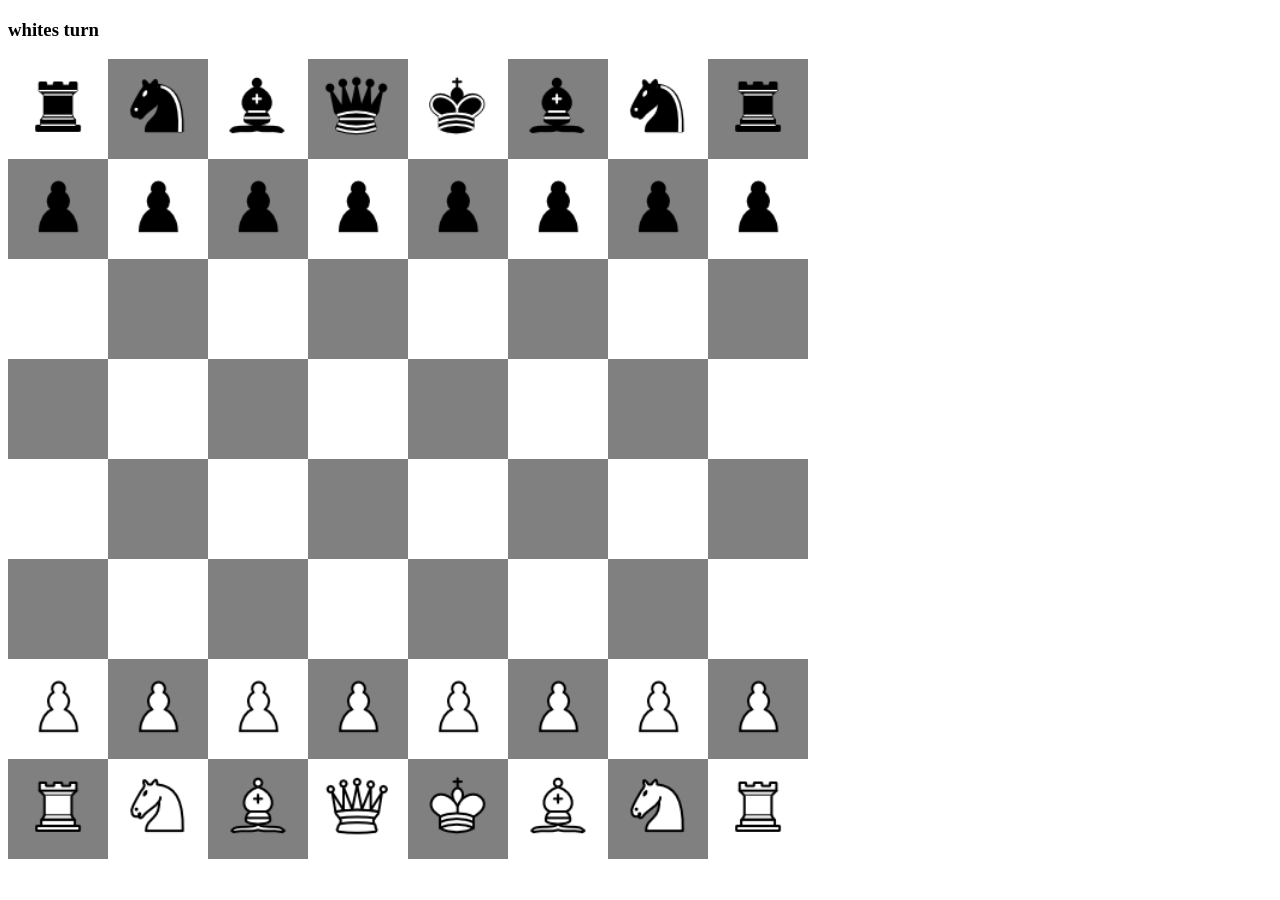
==== index.html @ 45703e78 "." ====
<!DOCTYPE html>
<html lang="en">
<head>
    <meta charset="UTF-8">
    <meta name="viewport" content="width=device-width, initiate=1.0">
    <title>Chess</title>
    
    <link rel="stylesheet" href="./chess_board_style.css">

</head>
<body>
    <h3 id="h"></h3>
    <div class="chess-table">
        <ul id="a">
            <div class="chess-div" id="row-1">
                <li class="tile B-Rook W-t" id="1-1">B-Rook</li>
                <li class="tile B-Knight B-t" id="1-2">B-Night</li>
                <li class="tile B-Bishop W-t" id="1-3">B-Bishop</li>
                <li class="tile B-Queen B-t" id="1-4">B-Queen</li>
                <li class="tile B-King W-t" id="1-5">B-King</li>
                <li class="tile B-Bishop B-t" id="1-6">B-Bishop</li>
                <li class="tile B-Knight W-t" id="1-7">B-Night</li>
                <li class="tile B-Rook B-t" id="1-8">B-Rook</li>
            </div>
            <div class="chess-div" id="row-2">
                <li class="tile B-Pawn B-t" id="2-1">B-Pawn</li>
                <li class="tile B-Pawn W-t" id="2-2">B-Pawn</li>
                <li class="tile B-Pawn B-t" id="2-3">B-Pawn</li>
                <li class="tile B-Pawn W-t" id="2-4">B-Pawn</li>
                <li class="tile B-Pawn B-t" id="2-5">B-Pawn</li>
                <li class="tile B-Pawn W-t" id="2-6">B-Pawn</li>
                <li class="tile B-Pawn B-t" id="2-7">B-Pawn</li>
                <li class="tile B-Pawn W-t" id="2-8">B-Pawn</li>
            </div>


            <div class="chess-div" id="row-3">
                <li class="tile W-t" id="3-1"></li>
                <li class="tile B-t" id="3-2"></li>
                <li class="tile W-t" id="3-3"></li>
                <li class="tile B-t" id="3-4"></li>
                <li class="tile W-t" id="3-5"></li>
                <li class="tile B-t" id="3-6"></li>
                <li class="tile W-t" id="3-7"></li>
                <li class="tile B-t" id="3-8"></li>
            </div>
            <div class="chess-div" id="row-4">
                <li class="tile B-t" id="4-1"></li>
                <li class="tile W-t" id="4-2"></li>
                <li class="tile B-t" id="4-3"></li>
                <li class="tile W-t" id="4-4"></li>
                <li class="tile B-t" id="4-5"></li>
                <li class="tile W-t" id="4-6"></li>
                <li class="tile B-t" id="4-7"></li>
                <li class="tile W-t" id="4-8"></li>
            </div>
            <div class="chess-div" id="row-5">
                <li class="tile W-t" id="5-1"></li>
                <li class="tile B-t" id="5-2"></li>
                <li class="tile W-t" id="5-3"></li>
                <li class="tile B-t" id="5-4"></li>
                <li class="tile W-t" id="5-5"></li>
                <li class="tile B-t" id="5-6"></li>
                <li class="tile W-t" id="5-7"></li>
                <li class="tile B-t" id="5-8"></li>
            </div>
            <div class="chess-div" id="row-6">
                <li class="tile B-t" id="6-1"></li>
                <li class="tile W-t" id="6-2"></li>
                <li class="tile B-t" id="6-3"></li>
                <li class="tile W-t" id="6-4"></li>
                <li class="tile B-t" id="6-5"></li>
                <li class="tile W-t" id="6-6"></li>
                <li class="tile B-t" id="6-7"></li>
                <li class="tile W-t" id="6-8"></li>
            </div>

            <div class="chess-div" id="row-7">
                <li class="tile W-Pawn W-t" id="7-1">W-Pawn</li>
                <li class="tile W-Pawn B-t" id="7-2">W-Pawn</li>
                <li class="tile W-Pawn W-t" id="7-3">W-Pawn</li>
                <li class="tile W-Pawn B-t" id="7-4">W-Pawn</li>
                <li class="tile W-Pawn W-t" id="7-5">W-Pawn</li>
                <li class="tile W-Pawn B-t" id="7-6">W-Pawn</li>
                <li class="tile W-Pawn W-t" id="7-7">W-Pawn</li>
                <li class="tile W-Pawn B-t" id="7-8">W-Pawn</li>
            </div>
            <div class="chess-div" id="row-8">
                <li class="tile W-Rook B-t" id="8-1">W-Rook</li>
                <li class="tile W-Knight W-t" id="8-2">W-Night</li>
                <li class="tile W-Bishop B-t" id="8-3">W-Bishop</li>
                <li class="tile W-Queen W-t" id="8-4">W-Queen</li>
                <li class="tile W-King B-t" id="8-5">W-King</li>
                <li class="tile W-Bishop W-t" id="8-6">W-Bishop</li>
                <li class="tile W-Knight B-t" id="8-7">W-Night</li>
                <li class="tile W-Rook W-t" id="8-8">W-Rook</li>
            </div>  
        </ul>
    </div>
    <script src="script.js"></script>
    <script src="AI.js"></script>
</body>
</html>
---- chess_board_style.css ----
/*
Chess board
*/
.chess-table > ul{
    width: 800px;
    height: 800px;
    padding: 0px;

    list-style-type: none;

    display: grid;
    grid-template-columns: auto;
}

.chess-div{
    font-size: 0px;

    display: grid;
    grid-template-columns: auto auto auto auto auto auto auto auto;
}


.pic{
    position: absolute;
    padding: 15px 0px 0px 17px;
    scale: 1.2;
}
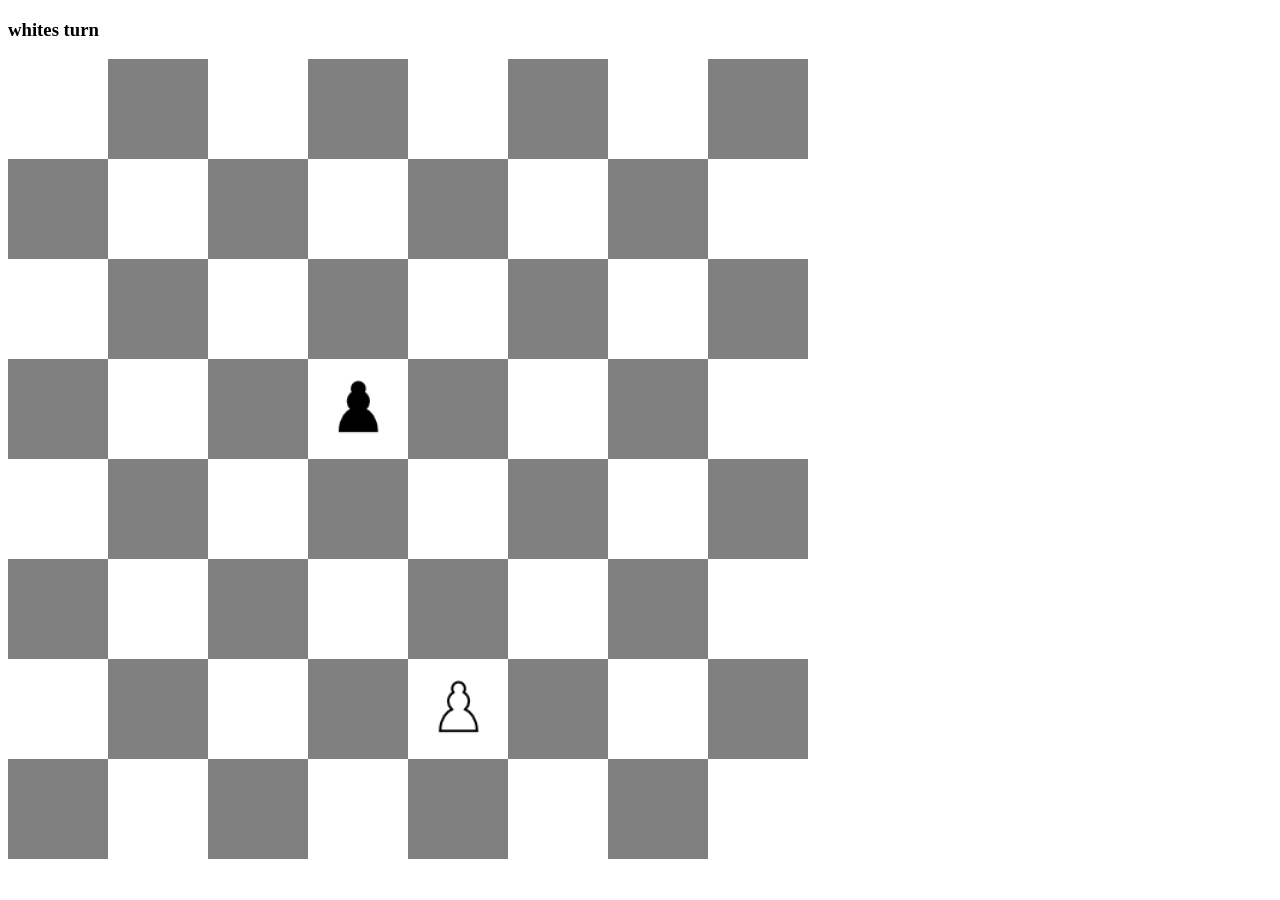
==== commit 4d92679a: "Trying to fix minimax" ====
--- a/index.html
+++ b/index.html
@@ -13,24 +13,24 @@
     <div class="chess-table">
         <ul id="a">
             <div class="chess-div" id="row-1">
-                <li class="tile B-Rook W-t" id="1-1">B-Rook</li>
-                <li class="tile B-Knight B-t" id="1-2">B-Night</li>
-                <li class="tile B-Bishop W-t" id="1-3">B-Bishop</li>
-                <li class="tile B-Queen B-t" id="1-4">B-Queen</li>
-                <li class="tile B-King W-t" id="1-5">B-King</li>
-                <li class="tile B-Bishop B-t" id="1-6">B-Bishop</li>
-                <li class="tile B-Knight W-t" id="1-7">B-Night</li>
-                <li class="tile B-Rook B-t" id="1-8">B-Rook</li>
+                <li class="tile B-Rook W-t" id="1-1"></li>
+                <li class="tile B-Knight B-t" id="1-2"></li>
+                <li class="tile B-Bishop W-t" id="1-3"></li>
+                <li class="tile B-Queen B-t" id="1-4"></li>
+                <li class="tile B-King W-t" id="1-5"></li>
+                <li class="tile B-Bishop B-t" id="1-6"></li>
+                <li class="tile B-Knight W-t" id="1-7"></li>
+                <li class="tile B-Rook B-t" id="1-8"></li>
             </div>
             <div class="chess-div" id="row-2">
-                <li class="tile B-Pawn B-t" id="2-1">B-Pawn</li>
-                <li class="tile B-Pawn W-t" id="2-2">B-Pawn</li>
-                <li class="tile B-Pawn B-t" id="2-3">B-Pawn</li>
-                <li class="tile B-Pawn W-t" id="2-4">B-Pawn</li>
-                <li class="tile B-Pawn B-t" id="2-5">B-Pawn</li>
-                <li class="tile B-Pawn W-t" id="2-6">B-Pawn</li>
-                <li class="tile B-Pawn B-t" id="2-7">B-Pawn</li>
-                <li class="tile B-Pawn W-t" id="2-8">B-Pawn</li>
+                <li class="tile B-Pawn B-t" id="2-1"></li>
+                <li class="tile B-Pawn W-t" id="2-2"></li>
+                <li class="tile B-Pawn B-t" id="2-3"></li>
+                <li class="tile B-Pawn W-t" id="2-4"></li>
+                <li class="tile B-Pawn B-t" id="2-5"></li>
+                <li class="tile B-Pawn W-t" id="2-6"></li>
+                <li class="tile B-Pawn B-t" id="2-7"></li>
+                <li class="tile B-Pawn W-t" id="2-8"></li>
             </div>
 
 
@@ -48,7 +48,7 @@
                 <li class="tile B-t" id="4-1"></li>
                 <li class="tile W-t" id="4-2"></li>
                 <li class="tile B-t" id="4-3"></li>
-                <li class="tile W-t" id="4-4"></li>
+                <li class="tile W-t" id="4-4">B-Pawn</li>
                 <li class="tile B-t" id="4-5"></li>
                 <li class="tile W-t" id="4-6"></li>
                 <li class="tile B-t" id="4-7"></li>
@@ -76,24 +76,24 @@
             </div>
 
             <div class="chess-div" id="row-7">
-                <li class="tile W-Pawn W-t" id="7-1">W-Pawn</li>
-                <li class="tile W-Pawn B-t" id="7-2">W-Pawn</li>
-                <li class="tile W-Pawn W-t" id="7-3">W-Pawn</li>
-                <li class="tile W-Pawn B-t" id="7-4">W-Pawn</li>
+                <li class="tile W-Pawn W-t" id="7-1"></li>
+                <li class="tile W-Pawn B-t" id="7-2"></li>
+                <li class="tile W-Pawn W-t" id="7-3"></li>
+                <li class="tile W-Pawn B-t" id="7-4"></li>
                 <li class="tile W-Pawn W-t" id="7-5">W-Pawn</li>
-                <li class="tile W-Pawn B-t" id="7-6">W-Pawn</li>
-                <li class="tile W-Pawn W-t" id="7-7">W-Pawn</li>
-                <li class="tile W-Pawn B-t" id="7-8">W-Pawn</li>
+                <li class="tile W-Pawn B-t" id="7-6"></li>
+                <li class="tile W-Pawn W-t" id="7-7"></li>
+                <li class="tile W-Pawn B-t" id="7-8"></li>
             </div>
             <div class="chess-div" id="row-8">
-                <li class="tile W-Rook B-t" id="8-1">W-Rook</li>
-                <li class="tile W-Knight W-t" id="8-2">W-Night</li>
-                <li class="tile W-Bishop B-t" id="8-3">W-Bishop</li>
-                <li class="tile W-Queen W-t" id="8-4">W-Queen</li>
-                <li class="tile W-King B-t" id="8-5">W-King</li>
-                <li class="tile W-Bishop W-t" id="8-6">W-Bishop</li>
-                <li class="tile W-Knight B-t" id="8-7">W-Night</li>
-                <li class="tile W-Rook W-t" id="8-8">W-Rook</li>
+                <li class="tile W-Rook B-t" id="8-1"></li>
+                <li class="tile W-Knight W-t" id="8-2"></li>
+                <li class="tile W-Bishop B-t" id="8-3"></li>
+                <li class="tile W-Queen W-t" id="8-4"></li>
+                <li class="tile W-King B-t" id="8-5"></li>
+                <li class="tile W-Bishop W-t" id="8-6"></li>
+                <li class="tile W-Knight B-t" id="8-7"></li>
+                <li class="tile W-Rook W-t" id="8-8"></li>
             </div>  
         </ul>
     </div>
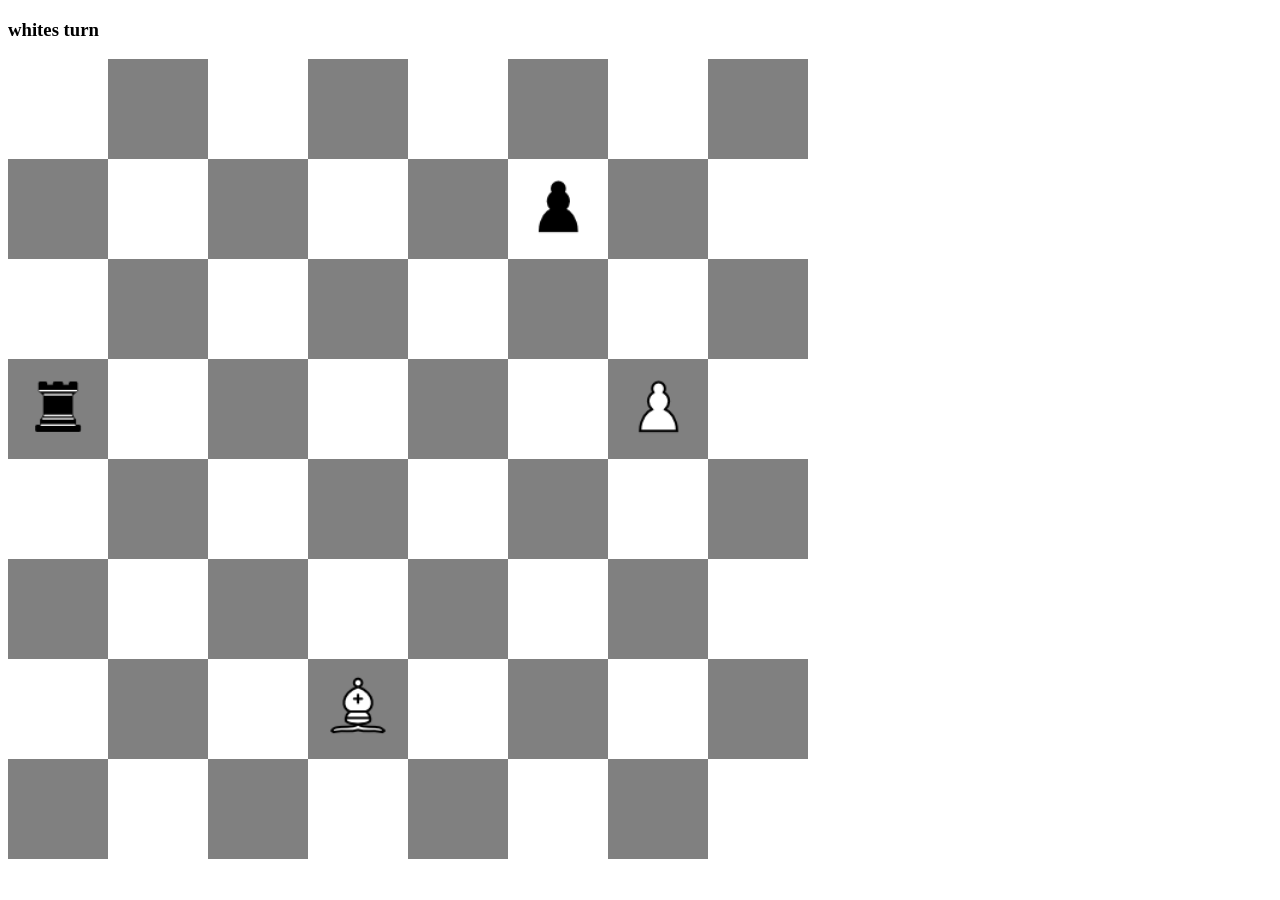
==== commit ade38f11: "Working on ply 3 logic" ====
--- a/index.html
+++ b/index.html
@@ -28,7 +28,7 @@
                 <li class="tile B-Pawn B-t" id="2-3"></li>
                 <li class="tile B-Pawn W-t" id="2-4"></li>
                 <li class="tile B-Pawn B-t" id="2-5"></li>
-                <li class="tile B-Pawn W-t" id="2-6"></li>
+                <li class="tile B-Pawn W-t" id="2-6">B-Pawn</li>
                 <li class="tile B-Pawn B-t" id="2-7"></li>
                 <li class="tile B-Pawn W-t" id="2-8"></li>
             </div>
@@ -45,13 +45,13 @@
                 <li class="tile B-t" id="3-8"></li>
             </div>
             <div class="chess-div" id="row-4">
-                <li class="tile B-t" id="4-1"></li>
+                <li class="tile B-t" id="4-1">B-Rook</li>
                 <li class="tile W-t" id="4-2"></li>
                 <li class="tile B-t" id="4-3"></li>
-                <li class="tile W-t" id="4-4">B-Pawn</li>
+                <li class="tile W-t" id="4-4"></li>
                 <li class="tile B-t" id="4-5"></li>
                 <li class="tile W-t" id="4-6"></li>
-                <li class="tile B-t" id="4-7"></li>
+                <li class="tile B-t" id="4-7">W-Pawn</li>
                 <li class="tile W-t" id="4-8"></li>
             </div>
             <div class="chess-div" id="row-5">
@@ -79,8 +79,8 @@
                 <li class="tile W-Pawn W-t" id="7-1"></li>
                 <li class="tile W-Pawn B-t" id="7-2"></li>
                 <li class="tile W-Pawn W-t" id="7-3"></li>
-                <li class="tile W-Pawn B-t" id="7-4"></li>
-                <li class="tile W-Pawn W-t" id="7-5">W-Pawn</li>
+                <li class="tile W-Pawn B-t" id="7-4">W-Bishop</li>
+                <li class="tile W-Pawn W-t" id="7-5"></li>
                 <li class="tile W-Pawn B-t" id="7-6"></li>
                 <li class="tile W-Pawn W-t" id="7-7"></li>
                 <li class="tile W-Pawn B-t" id="7-8"></li>
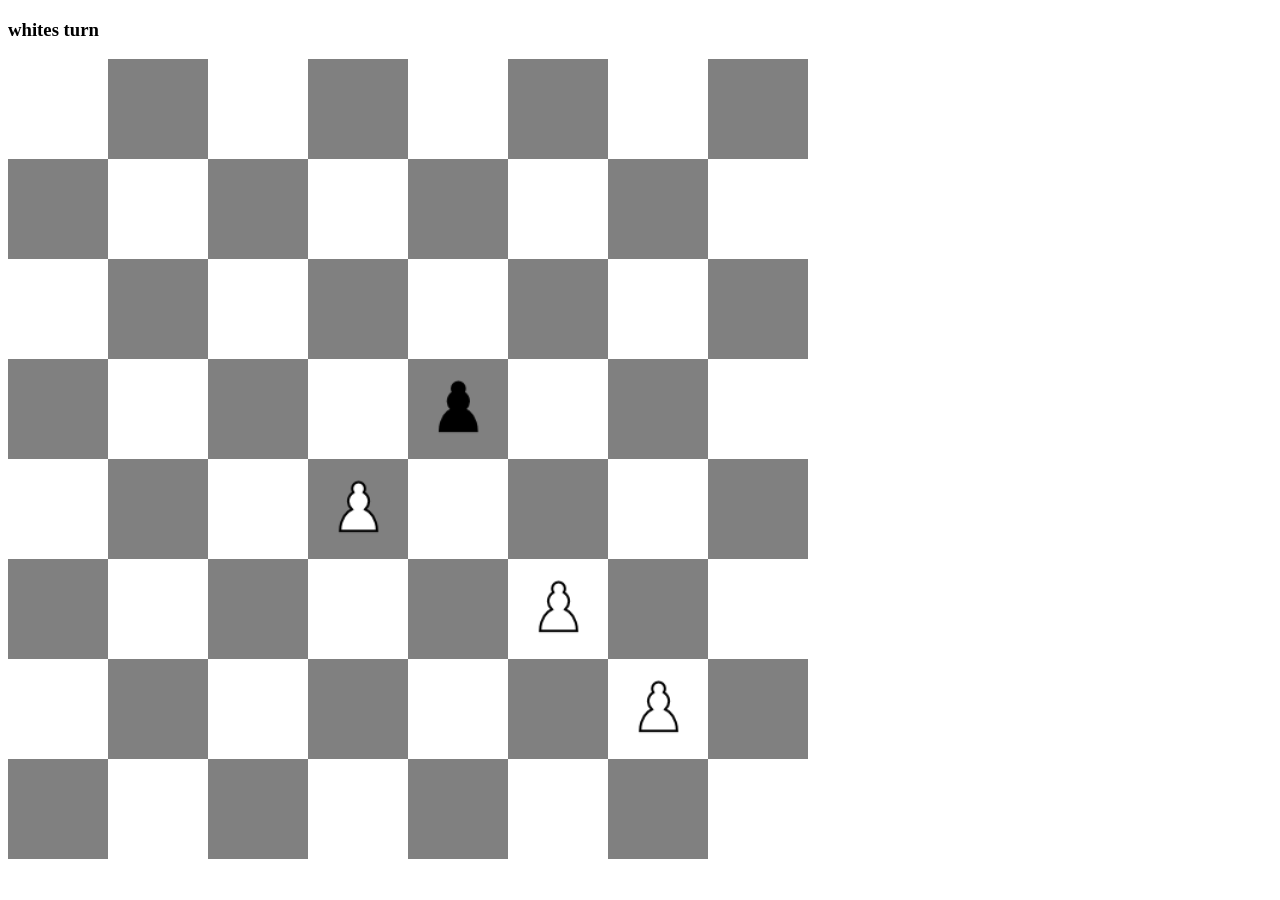
==== commit abb1ccf8: "Minimax ply -3 is not working Throws an error if cant make 3 - ply move" ====
--- a/index.html
+++ b/index.html
@@ -28,7 +28,7 @@
                 <li class="tile B-Pawn B-t" id="2-3"></li>
                 <li class="tile B-Pawn W-t" id="2-4"></li>
                 <li class="tile B-Pawn B-t" id="2-5"></li>
-                <li class="tile B-Pawn W-t" id="2-6">B-Pawn</li>
+                <li class="tile B-Pawn W-t" id="2-6"></li>
                 <li class="tile B-Pawn B-t" id="2-7"></li>
                 <li class="tile B-Pawn W-t" id="2-8"></li>
             </div>
@@ -45,20 +45,20 @@
                 <li class="tile B-t" id="3-8"></li>
             </div>
             <div class="chess-div" id="row-4">
-                <li class="tile B-t" id="4-1">B-Rook</li>
+                <li class="tile B-t" id="4-1"></li>
                 <li class="tile W-t" id="4-2"></li>
                 <li class="tile B-t" id="4-3"></li>
                 <li class="tile W-t" id="4-4"></li>
-                <li class="tile B-t" id="4-5"></li>
+                <li class="tile B-t" id="4-5">B-Pawn</li>
                 <li class="tile W-t" id="4-6"></li>
-                <li class="tile B-t" id="4-7">W-Pawn</li>
+                <li class="tile B-t" id="4-7"></li>
                 <li class="tile W-t" id="4-8"></li>
             </div>
             <div class="chess-div" id="row-5">
                 <li class="tile W-t" id="5-1"></li>
                 <li class="tile B-t" id="5-2"></li>
                 <li class="tile W-t" id="5-3"></li>
-                <li class="tile B-t" id="5-4"></li>
+                <li class="tile B-t" id="5-4">W-Pawn</li>
                 <li class="tile W-t" id="5-5"></li>
                 <li class="tile B-t" id="5-6"></li>
                 <li class="tile W-t" id="5-7"></li>
@@ -70,7 +70,7 @@
                 <li class="tile B-t" id="6-3"></li>
                 <li class="tile W-t" id="6-4"></li>
                 <li class="tile B-t" id="6-5"></li>
-                <li class="tile W-t" id="6-6"></li>
+                <li class="tile W-t" id="6-6">W-Pawn</li>
                 <li class="tile B-t" id="6-7"></li>
                 <li class="tile W-t" id="6-8"></li>
             </div>
@@ -79,10 +79,10 @@
                 <li class="tile W-Pawn W-t" id="7-1"></li>
                 <li class="tile W-Pawn B-t" id="7-2"></li>
                 <li class="tile W-Pawn W-t" id="7-3"></li>
-                <li class="tile W-Pawn B-t" id="7-4">W-Bishop</li>
+                <li class="tile W-Pawn B-t" id="7-4"></li>
                 <li class="tile W-Pawn W-t" id="7-5"></li>
                 <li class="tile W-Pawn B-t" id="7-6"></li>
-                <li class="tile W-Pawn W-t" id="7-7"></li>
+                <li class="tile W-Pawn W-t" id="7-7">W-Pawn</li>
                 <li class="tile W-Pawn B-t" id="7-8"></li>
             </div>
             <div class="chess-div" id="row-8">
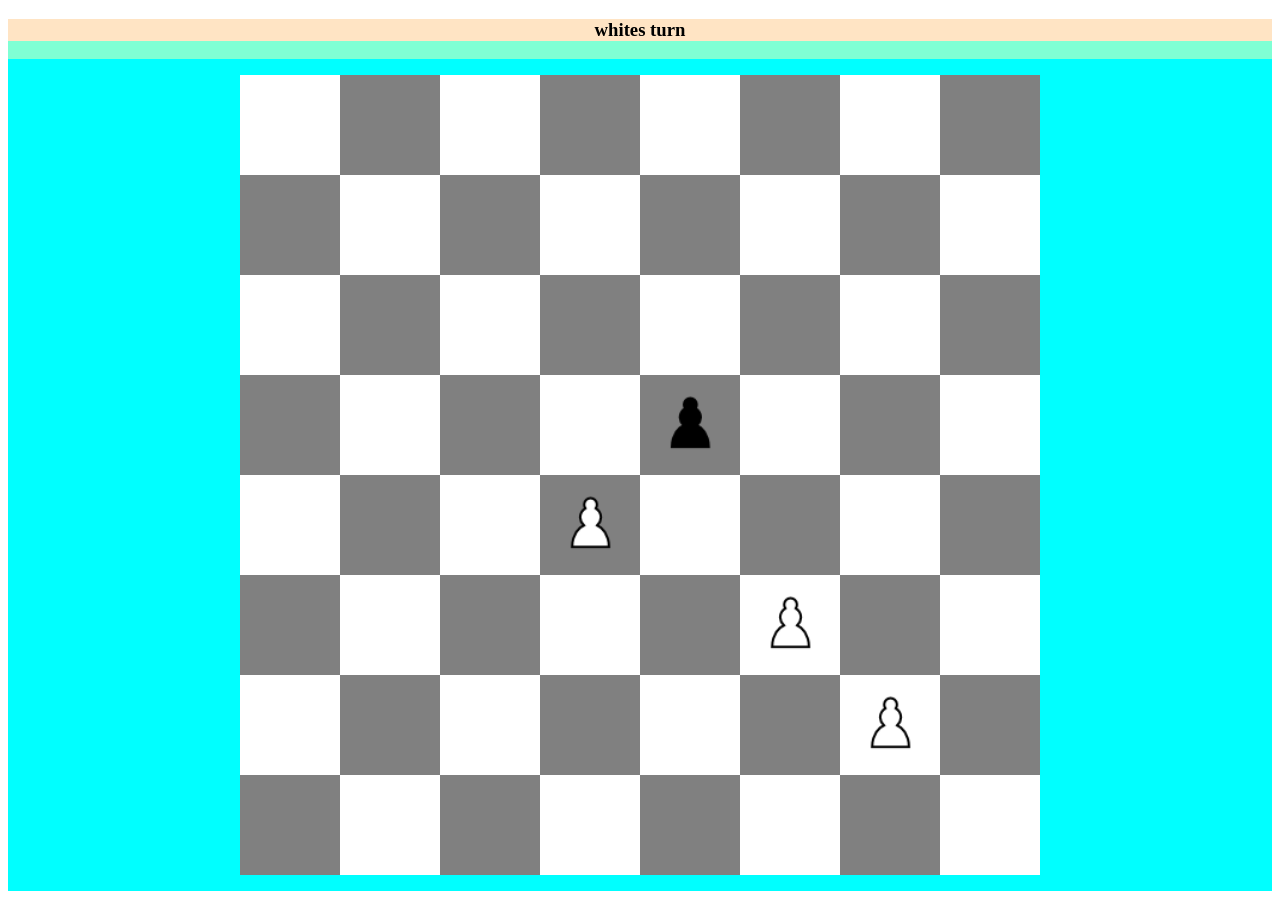
==== commit 6f7bdb35: "minimax ply-3 search seems to work" ====
--- a/index.html
+++ b/index.html
@@ -9,93 +9,96 @@
 
 </head>
 <body>
-    <h3 id="h"></h3>
-    <div class="chess-table">
-        <ul id="a">
-            <div class="chess-div" id="row-1">
-                <li class="tile B-Rook W-t" id="1-1"></li>
-                <li class="tile B-Knight B-t" id="1-2"></li>
-                <li class="tile B-Bishop W-t" id="1-3"></li>
-                <li class="tile B-Queen B-t" id="1-4"></li>
-                <li class="tile B-King W-t" id="1-5"></li>
-                <li class="tile B-Bishop B-t" id="1-6"></li>
-                <li class="tile B-Knight W-t" id="1-7"></li>
-                <li class="tile B-Rook B-t" id="1-8"></li>
-            </div>
-            <div class="chess-div" id="row-2">
-                <li class="tile B-Pawn B-t" id="2-1"></li>
-                <li class="tile B-Pawn W-t" id="2-2"></li>
-                <li class="tile B-Pawn B-t" id="2-3"></li>
-                <li class="tile B-Pawn W-t" id="2-4"></li>
-                <li class="tile B-Pawn B-t" id="2-5"></li>
-                <li class="tile B-Pawn W-t" id="2-6"></li>
-                <li class="tile B-Pawn B-t" id="2-7"></li>
-                <li class="tile B-Pawn W-t" id="2-8"></li>
-            </div>
+    <div class="main-frame">
 
-
-            <div class="chess-div" id="row-3">
-                <li class="tile W-t" id="3-1"></li>
-                <li class="tile B-t" id="3-2"></li>
-                <li class="tile W-t" id="3-3"></li>
-                <li class="tile B-t" id="3-4"></li>
-                <li class="tile W-t" id="3-5"></li>
-                <li class="tile B-t" id="3-6"></li>
-                <li class="tile W-t" id="3-7"></li>
-                <li class="tile B-t" id="3-8"></li>
-            </div>
-            <div class="chess-div" id="row-4">
-                <li class="tile B-t" id="4-1"></li>
-                <li class="tile W-t" id="4-2"></li>
-                <li class="tile B-t" id="4-3"></li>
-                <li class="tile W-t" id="4-4"></li>
-                <li class="tile B-t" id="4-5">B-Pawn</li>
-                <li class="tile W-t" id="4-6"></li>
-                <li class="tile B-t" id="4-7"></li>
-                <li class="tile W-t" id="4-8"></li>
-            </div>
-            <div class="chess-div" id="row-5">
-                <li class="tile W-t" id="5-1"></li>
-                <li class="tile B-t" id="5-2"></li>
-                <li class="tile W-t" id="5-3"></li>
-                <li class="tile B-t" id="5-4">W-Pawn</li>
-                <li class="tile W-t" id="5-5"></li>
-                <li class="tile B-t" id="5-6"></li>
-                <li class="tile W-t" id="5-7"></li>
-                <li class="tile B-t" id="5-8"></li>
-            </div>
-            <div class="chess-div" id="row-6">
-                <li class="tile B-t" id="6-1"></li>
-                <li class="tile W-t" id="6-2"></li>
-                <li class="tile B-t" id="6-3"></li>
-                <li class="tile W-t" id="6-4"></li>
-                <li class="tile B-t" id="6-5"></li>
-                <li class="tile W-t" id="6-6">W-Pawn</li>
-                <li class="tile B-t" id="6-7"></li>
-                <li class="tile W-t" id="6-8"></li>
-            </div>
-
-            <div class="chess-div" id="row-7">
-                <li class="tile W-Pawn W-t" id="7-1"></li>
-                <li class="tile W-Pawn B-t" id="7-2"></li>
-                <li class="tile W-Pawn W-t" id="7-3"></li>
-                <li class="tile W-Pawn B-t" id="7-4"></li>
-                <li class="tile W-Pawn W-t" id="7-5"></li>
-                <li class="tile W-Pawn B-t" id="7-6"></li>
-                <li class="tile W-Pawn W-t" id="7-7">W-Pawn</li>
-                <li class="tile W-Pawn B-t" id="7-8"></li>
-            </div>
-            <div class="chess-div" id="row-8">
-                <li class="tile W-Rook B-t" id="8-1"></li>
-                <li class="tile W-Knight W-t" id="8-2"></li>
-                <li class="tile W-Bishop B-t" id="8-3"></li>
-                <li class="tile W-Queen W-t" id="8-4"></li>
-                <li class="tile W-King B-t" id="8-5"></li>
-                <li class="tile W-Bishop W-t" id="8-6"></li>
-                <li class="tile W-Knight B-t" id="8-7"></li>
-                <li class="tile W-Rook W-t" id="8-8"></li>
-            </div>  
-        </ul>
+        <h3 id="h"></h3>
+        <div class="chess-table">
+            <ul id="a">
+                <div class="chess-div" id="row-1">
+                    <li class="tile B-Rook W-t" id="1-1"></li>
+                    <li class="tile B-Knight B-t" id="1-2"></li>
+                    <li class="tile B-Bishop W-t" id="1-3"></li>
+                    <li class="tile B-Queen B-t" id="1-4"></li>
+                    <li class="tile B-King W-t" id="1-5"></li>
+                    <li class="tile B-Bishop B-t" id="1-6"></li>
+                    <li class="tile B-Knight W-t" id="1-7"></li>
+                    <li class="tile B-Rook B-t" id="1-8"></li>
+                </div>
+                <div class="chess-div" id="row-2">
+                    <li class="tile B-Pawn B-t" id="2-1"></li>
+                    <li class="tile B-Pawn W-t" id="2-2"></li>
+                    <li class="tile B-Pawn B-t" id="2-3"></li>
+                    <li class="tile B-Pawn W-t" id="2-4"></li>
+                    <li class="tile B-Pawn B-t" id="2-5"></li>
+                    <li class="tile B-Pawn W-t" id="2-6"></li>
+                    <li class="tile B-Pawn B-t" id="2-7"></li>
+                    <li class="tile B-Pawn W-t" id="2-8"></li>
+                </div>
+    
+    
+                <div class="chess-div" id="row-3">
+                    <li class="tile W-t" id="3-1"></li>
+                    <li class="tile B-t" id="3-2"></li>
+                    <li class="tile W-t" id="3-3"></li>
+                    <li class="tile B-t" id="3-4"></li>
+                    <li class="tile W-t" id="3-5"></li>
+                    <li class="tile B-t" id="3-6"></li>
+                    <li class="tile W-t" id="3-7"></li>
+                    <li class="tile B-t" id="3-8"></li>
+                </div>
+                <div class="chess-div" id="row-4">
+                    <li class="tile B-t" id="4-1"></li>
+                    <li class="tile W-t" id="4-2"></li>
+                    <li class="tile B-t" id="4-3"></li>
+                    <li class="tile W-t" id="4-4"></li>
+                    <li class="tile B-t" id="4-5">B-Pawn</li>
+                    <li class="tile W-t" id="4-6"></li>
+                    <li class="tile B-t" id="4-7"></li>
+                    <li class="tile W-t" id="4-8"></li>
+                </div>
+                <div class="chess-div" id="row-5">
+                    <li class="tile W-t" id="5-1"></li>
+                    <li class="tile B-t" id="5-2"></li>
+                    <li class="tile W-t" id="5-3"></li>
+                    <li class="tile B-t" id="5-4">W-Pawn</li>
+                    <li class="tile W-t" id="5-5"></li>
+                    <li class="tile B-t" id="5-6"></li>
+                    <li class="tile W-t" id="5-7"></li>
+                    <li class="tile B-t" id="5-8"></li>
+                </div>
+                <div class="chess-div" id="row-6">
+                    <li class="tile B-t" id="6-1"></li>
+                    <li class="tile W-t" id="6-2"></li>
+                    <li class="tile B-t" id="6-3"></li>
+                    <li class="tile W-t" id="6-4"></li>
+                    <li class="tile B-t" id="6-5"></li>
+                    <li class="tile W-t" id="6-6">W-Pawn</li>
+                    <li class="tile B-t" id="6-7"></li>
+                    <li class="tile W-t" id="6-8"></li>
+                </div>
+    
+                <div class="chess-div" id="row-7">
+                    <li class="tile W-Pawn W-t" id="7-1"></li>
+                    <li class="tile W-Pawn B-t" id="7-2"></li>
+                    <li class="tile W-Pawn W-t" id="7-3"></li>
+                    <li class="tile W-Pawn B-t" id="7-4"></li>
+                    <li class="tile W-Pawn W-t" id="7-5"></li>
+                    <li class="tile W-Pawn B-t" id="7-6"></li>
+                    <li class="tile W-Pawn W-t" id="7-7">W-Pawn</li>
+                    <li class="tile W-Pawn B-t" id="7-8"></li>
+                </div>
+                <div class="chess-div" id="row-8">
+                    <li class="tile W-Rook B-t" id="8-1"></li>
+                    <li class="tile W-Knight W-t" id="8-2"></li>
+                    <li class="tile W-Bishop B-t" id="8-3"></li>
+                    <li class="tile W-Queen W-t" id="8-4"></li>
+                    <li class="tile W-King B-t" id="8-5"></li>
+                    <li class="tile W-Bishop W-t" id="8-6"></li>
+                    <li class="tile W-Knight B-t" id="8-7"></li>
+                    <li class="tile W-Rook W-t" id="8-8"></li>
+                </div>  
+            </ul>
+        </div>
     </div>
     <script src="script.js"></script>
     <script src="AI.js"></script>
--- a/chess_board_style.css
+++ b/chess_board_style.css
@@ -12,6 +12,13 @@
     grid-template-columns: auto;
 }
 
+.chess-table{
+    display: flex;
+    justify-content: center;
+    background-color: aqua;
+    z-index: 1;
+}
+
 .chess-div{
     font-size: 0px;
 
@@ -24,4 +31,18 @@
     position: absolute;
     padding: 15px 0px 0px 17px;
     scale: 1.2;
+}
+
+.main-frame{
+    width: 100%;
+    height: 100%;
+    margin: 0;
+    background-color: aquamarine;
+    z-index: 3;
+}
+
+#h{
+    display: flex;
+    justify-content: center;
+    background-color: bisque;
 }
